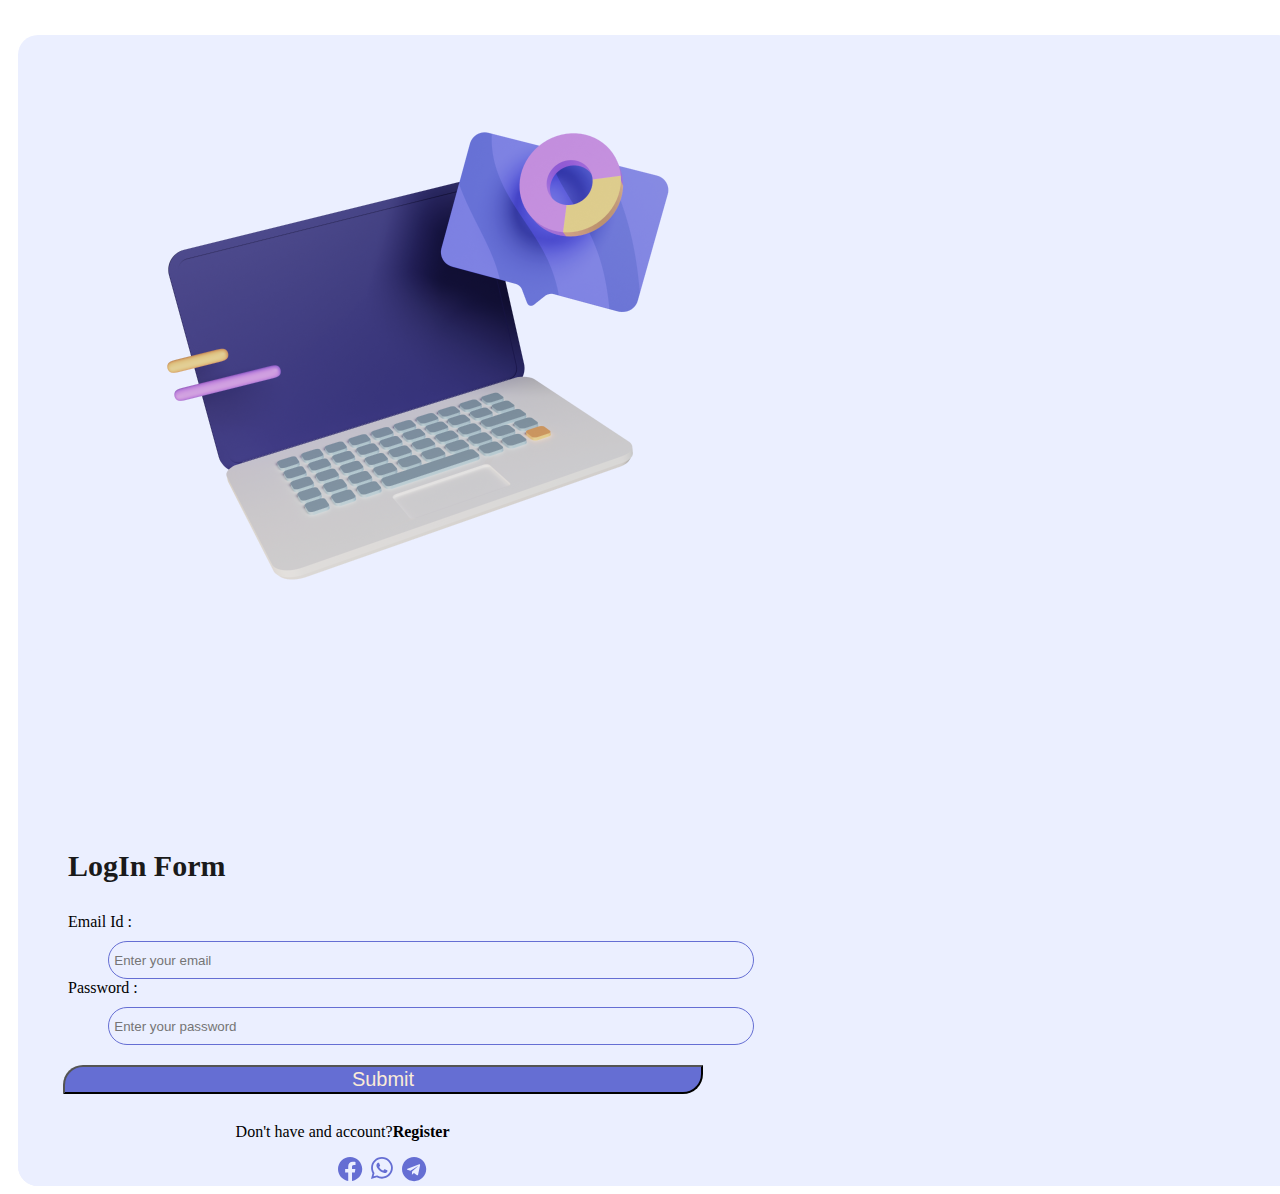
==== MixPage/Login.html @ 8b7caf39 "Successfully Done" ====
<!DOCTYPE html>
<html lang="en">

<head>
    <meta charset="UTF-8">
    <meta name="viewport" content="width=device-width, initial-scale=1.0">
    <title>Document</title>
    <link rel="stylesheet" href="/MixPage/Login.css">
    <link href="https://cdn.jsdelivr.net/npm/bootstrap@5.3.1/dist/css/bootstrap.min.css" rel="stylesheet"
        integrity="sha384-4bw+/aepP/YC94hEpVNVgiZdgIC5+VKNBQNGCHeKRQN+PtmoHDEXuppvnDJzQIu9" crossorigin="anonymous">
</head>

<body>
    <div class="container">
        <div class="row"
            style="width: 1280px; height: 100%; margin-top: 35px; margin-left: 10px; background: #EBEFFF; border-radius: 20px;">
            <div class="col-md-6 imgother03">
                <img src="/Icon/Other 03.png" style="padding-left: 100px; padding-bottom: 20px;" alt="">
            </div>
            <div class="col-md-6" style="border: 0rem solid; border-radius: 20px; background: #EBEFFF; padding-top: 150px;">
                <p class="rpage">LogIn Form</p>
                <!-- <form onsubmit="return validateForm()"> -->
                    <form id="loginForm">
                    <label class="labelfi">Email Id :</label><br>
                    <input type="email" placeholder=" Enter your email" class="inputtext" required><br>
                    <label class="labelfi">Password :</label><br>
                    <input type="password" placeholder=" Enter your password" class="inputtext" required><br>
                    <button class="btnsubmit" type="submit" id="submitButton">Submit</button>
                </form>
                <p class="typo">Don't have and account?<b><link href="/MixPage/Registration.html" />Register</b></p>
                <svg xmlns="http://www.w3.org/2000/svg" width="89" height="25" viewBox="0 0 89 25" fill="none"
                    style="margin-left: 25%;">
                    <path
                        d="M24.2188 12.1094C24.2188 5.41992 18.7988 0 12.1094 0C5.41992 0 0 5.41992 0 12.1094C0 18.1533 4.42822 23.1631 10.2173 24.0723V15.6099H7.14111V12.1094H10.2173V9.44141C10.2173 6.40674 12.0239 4.73047 14.791 4.73047C16.1162 4.73047 17.502 4.9668 17.502 4.9668V7.94531H15.9746C14.4707 7.94531 14.0015 8.87891 14.0015 9.83643V12.1094H17.3599L16.8228 15.6099H14.0015V24.0723C19.7905 23.1631 24.2188 18.1533 24.2188 12.1094Z"
                        fill="#656ED3" />
                    <path
                        d="M51.5986 3.17871C49.5527 1.12793 46.8281 0 43.9326 0C37.9561 0 33.0928 4.86328 33.0928 10.8398C33.0928 12.749 33.5908 14.6143 34.5381 16.2598L33 21.875L38.7471 20.3662C40.3291 21.2305 42.1113 21.6846 43.9277 21.6846H43.9326C49.9043 21.6846 54.875 16.8213 54.875 10.8447C54.875 7.94922 53.6445 5.22949 51.5986 3.17871ZM43.9326 19.8584C42.3115 19.8584 40.7246 19.4238 39.3428 18.6035L39.0156 18.4082L35.6074 19.3018L36.5156 15.9766L36.3008 15.6348C35.3975 14.1992 34.9238 12.5439 34.9238 10.8398C34.9238 5.87402 38.9668 1.83105 43.9375 1.83105C46.3447 1.83105 48.6055 2.76855 50.3047 4.47266C52.0039 6.17676 53.0488 8.4375 53.0439 10.8447C53.0439 15.8154 48.8984 19.8584 43.9326 19.8584ZM48.874 13.1104C48.6055 12.9736 47.2725 12.3193 47.0234 12.2314C46.7744 12.1387 46.5938 12.0947 46.4131 12.3682C46.2324 12.6416 45.7148 13.2471 45.5537 13.4326C45.3975 13.6133 45.2363 13.6377 44.9678 13.501C43.376 12.7051 42.3311 12.0801 41.2812 10.2783C41.0029 9.7998 41.5596 9.83398 42.0771 8.79883C42.165 8.61816 42.1211 8.46191 42.0527 8.3252C41.9844 8.18848 41.4424 6.85547 41.2178 6.31348C40.998 5.78613 40.7734 5.85938 40.6074 5.84961C40.4512 5.83984 40.2705 5.83984 40.0898 5.83984C39.9092 5.83984 39.6162 5.9082 39.3672 6.17676C39.1182 6.4502 38.4199 7.10449 38.4199 8.4375C38.4199 9.77051 39.3916 11.0596 39.5234 11.2402C39.6602 11.4209 41.4326 14.1553 44.1523 15.332C45.8711 16.0742 46.5449 16.1377 47.4043 16.0107C47.9268 15.9326 49.0059 15.3564 49.2305 14.7217C49.4551 14.0869 49.4551 13.5449 49.3867 13.4326C49.3232 13.3105 49.1426 13.2422 48.874 13.1104Z"
                        fill="#656ED3" />
                    <path
                        d="M76.1094 0C69.4199 0 64 5.41992 64 12.1094C64 18.7988 69.4199 24.2188 76.1094 24.2188C82.7988 24.2188 88.2188 18.7988 88.2188 12.1094C88.2188 5.41992 82.7988 0 76.1094 0ZM82.0566 8.2959L80.0693 17.6611C79.9229 18.3252 79.5273 18.4863 78.9756 18.1738L75.9482 15.9424L74.4883 17.3486C74.3271 17.5098 74.1904 17.6465 73.8779 17.6465L74.0928 14.5654L79.7031 9.49707C79.9473 9.28223 79.6494 9.16016 79.3271 9.375L72.3936 13.7402L69.4053 12.8076C68.7559 12.6025 68.7412 12.1582 69.542 11.8457L81.2168 7.34375C81.7588 7.14844 82.2324 7.47559 82.0566 8.2959Z"
                        fill="#656ED3" />
                </svg>
            </div>
        </div>
    </div>
    <!-- <script>
        function validateForm() {
            var email = document.getElementById("email").value;
            var password = document.getElementById("password").value;
            var submitButton = document.getElementById("submitButton");

            var emailPattern = /^[a-zA-Z0-9._-]+@[a-zA-Z0-9.-]+\.[a-zA-Z]{2,4}$/;

            if (email === "" || password === "" || !email.match(emailPattern)) {
                submitButton.disabled = true;
            } else {
                submitButton.disabled = false;
            }
        }
    </script> -->
    <script>
        const loginForm = document.getElementById("loginForm");
        loginForm.addEventListener("submit", function (e) {
            e.preventDefault();
            console.log("Email:", loginForm[0].value);
            console.log("Password:", loginForm[1].value);

            alert("You are successfully login");
        });
    </script>
</body>

</html>
---- MixPage/Login.css ----
.imgother07 {
    padding-top: 2%;
    width: 536px;
    height: 492px;
    flex-shrink: 0;
    /* margin-left: 0%; */
}

.rpage {
    color: #1A1A1A;
    font-family: Inter;
    font-size: 30px;
    font-style: normal;
    font-weight: 700;
    line-height: normal;
    padding-top: 20px;
    margin-left: 50px;
    /* margin-right: 250px; */
}

.labelfi {
    color: #000;
    font-family: Inter;
    font-size: 16px;
    font-style: normal;
    font-weight: 400;
    line-height: normal;
    margin-left: 50px;
}

.inputtext {
    width: 50%;
    height: 34px;
    flex-shrink: 0;
    border-radius: 50px;
    border: 1px solid #656ED3;
    background: rgba(175, 179, 255, 0.00);
    margin-top: 10px;
    margin-left: 7%;
}

.backgr {
    margin-bottom: 50px;
}

.btnsubmit {
    border-radius: 20px 0%;
    background: #656ED3;
    color: antiquewhite;
    height: 6%;
    width: 50%;
    margin-left: 45px;
    margin-top: 20px;
    font-size: 20px;
}

.typo {
    color: #000;

    font-family: Inter;
    font-size: 16px;
    font-style: normal;
    font-weight: 400;
    line-height: normal;

    color: #000;
    font-family: Inter;
    font-size: 16px;
    font-style: normal;
    font-weight: 500;
    line-height: normal;
    padding-left: 17%;
    padding-top: 1%;
}

.footgr {
    height: 50px;
    width: 100%;
}

/* @media (max-width: 768px) {
    .footgr {
        background-color: #333;
    }
} */


@media (max-width: 400px) {
    .container {
        width: 100%;
    }
    
    .row {
        flex-direction: column;
    }
    
    .col-md-6 {
        width: 100%;
    }
}

/* .imgother07 {
    padding-top: 5%;
    width: 536px;
    height: 492px;
    flex-shrink: 0;
} */
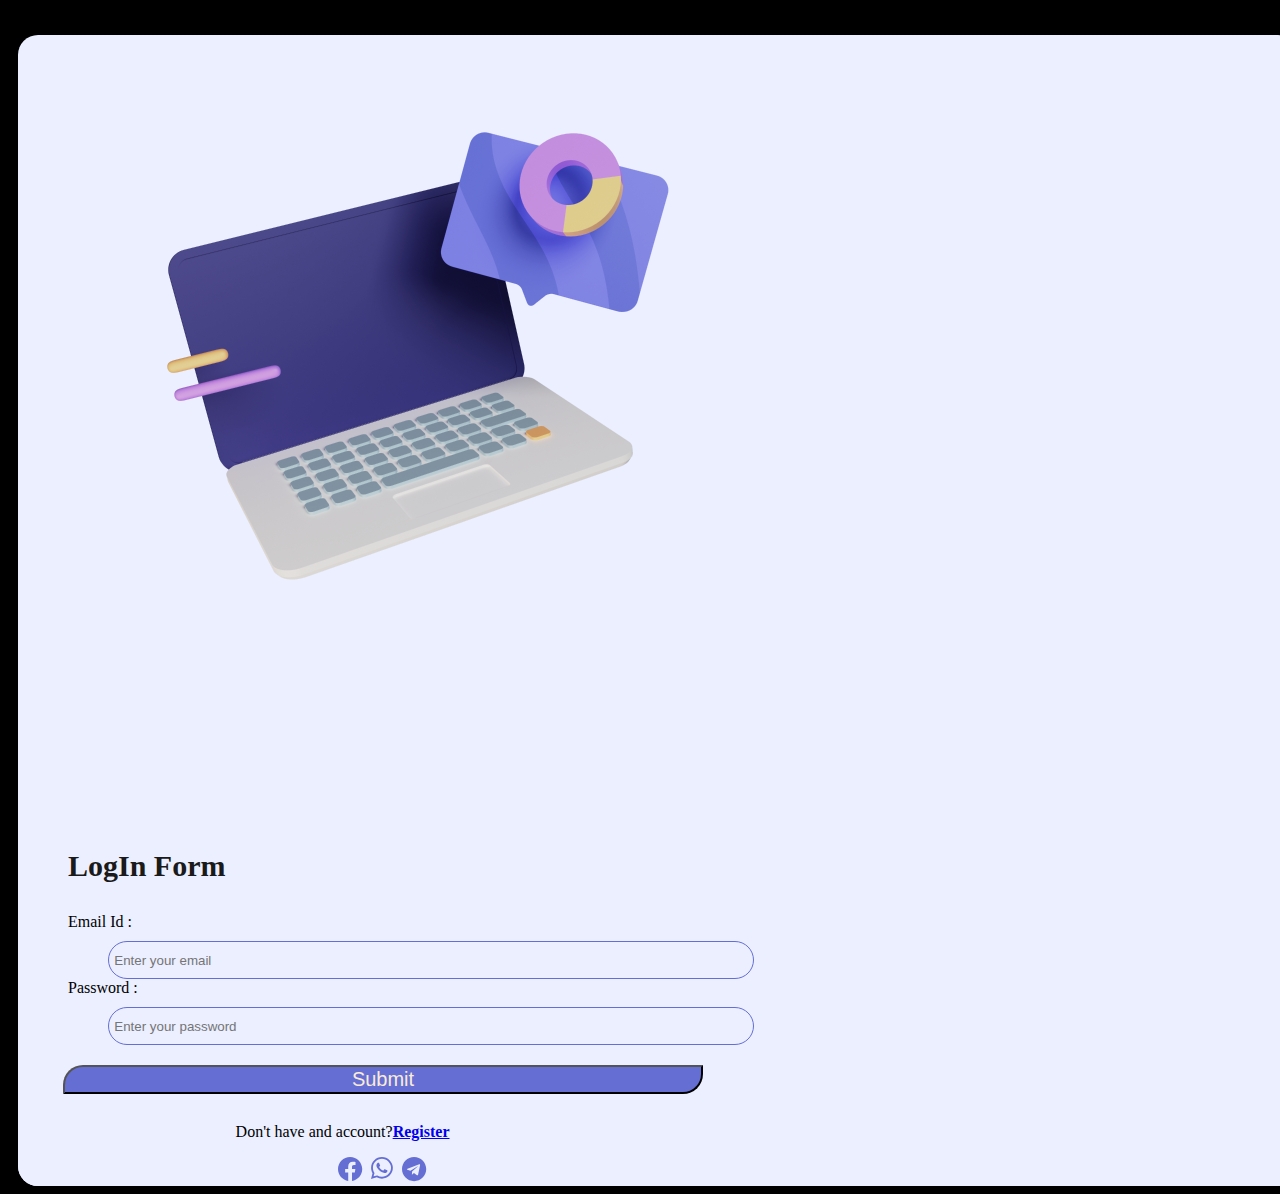
==== commit 30eea27e: "Successfully Done" ====
--- a/MixPage/Login.html
+++ b/MixPage/Login.html
@@ -10,10 +10,10 @@
         integrity="sha384-4bw+/aepP/YC94hEpVNVgiZdgIC5+VKNBQNGCHeKRQN+PtmoHDEXuppvnDJzQIu9" crossorigin="anonymous">
 </head>
 
-<body>
+<body style="background-color: black;" class="bmain">
     <div class="container">
-        <div class="row"
-            style="width: 1280px; height: 100%; margin-top: 35px; margin-left: 10px; background: #EBEFFF; border-radius: 20px;">
+        <div class="row bmain"
+            style="width: 1280px; margin-top: 35px; margin-left: 10px; background: #EBEFFF; border-radius: 20px;">
             <div class="col-md-6 imgother03">
                 <img src="/Icon/Other 03.png" style="padding-left: 100px; padding-bottom: 20px;" alt="">
             </div>
@@ -27,7 +27,7 @@
                     <input type="password" placeholder=" Enter your password" class="inputtext" required><br>
                     <button class="btnsubmit" type="submit" id="submitButton">Submit</button>
                 </form>
-                <p class="typo">Don't have and account?<b><link href="/MixPage/Registration.html" />Register</b></p>
+                <p class="typo">Don't have and account?<b><a href="/MixPage/Registration.html">Register</b></p>
                 <svg xmlns="http://www.w3.org/2000/svg" width="89" height="25" viewBox="0 0 89 25" fill="none"
                     style="margin-left: 25%;">
                     <path
--- a/MixPage/Login.css
+++ b/MixPage/Login.css
@@ -1,3 +1,12 @@
+.bmain{
+    
+}
+
+@media only screen and (max-width:420px){
+    .bmain{
+        width: 50%;
+    }
+}
 .imgother07 {
     padding-top: 2%;
     width: 536px;
@@ -86,17 +95,17 @@
 
 
 @media (max-width: 400px) {
-    .container {
+    /* .container {
         width: 100%;
-    }
+    } */
     
-    .row {
+    /* .row {
         flex-direction: column;
     }
     
     .col-md-6 {
         width: 100%;
-    }
+    } */
 }
 
 /* .imgother07 {
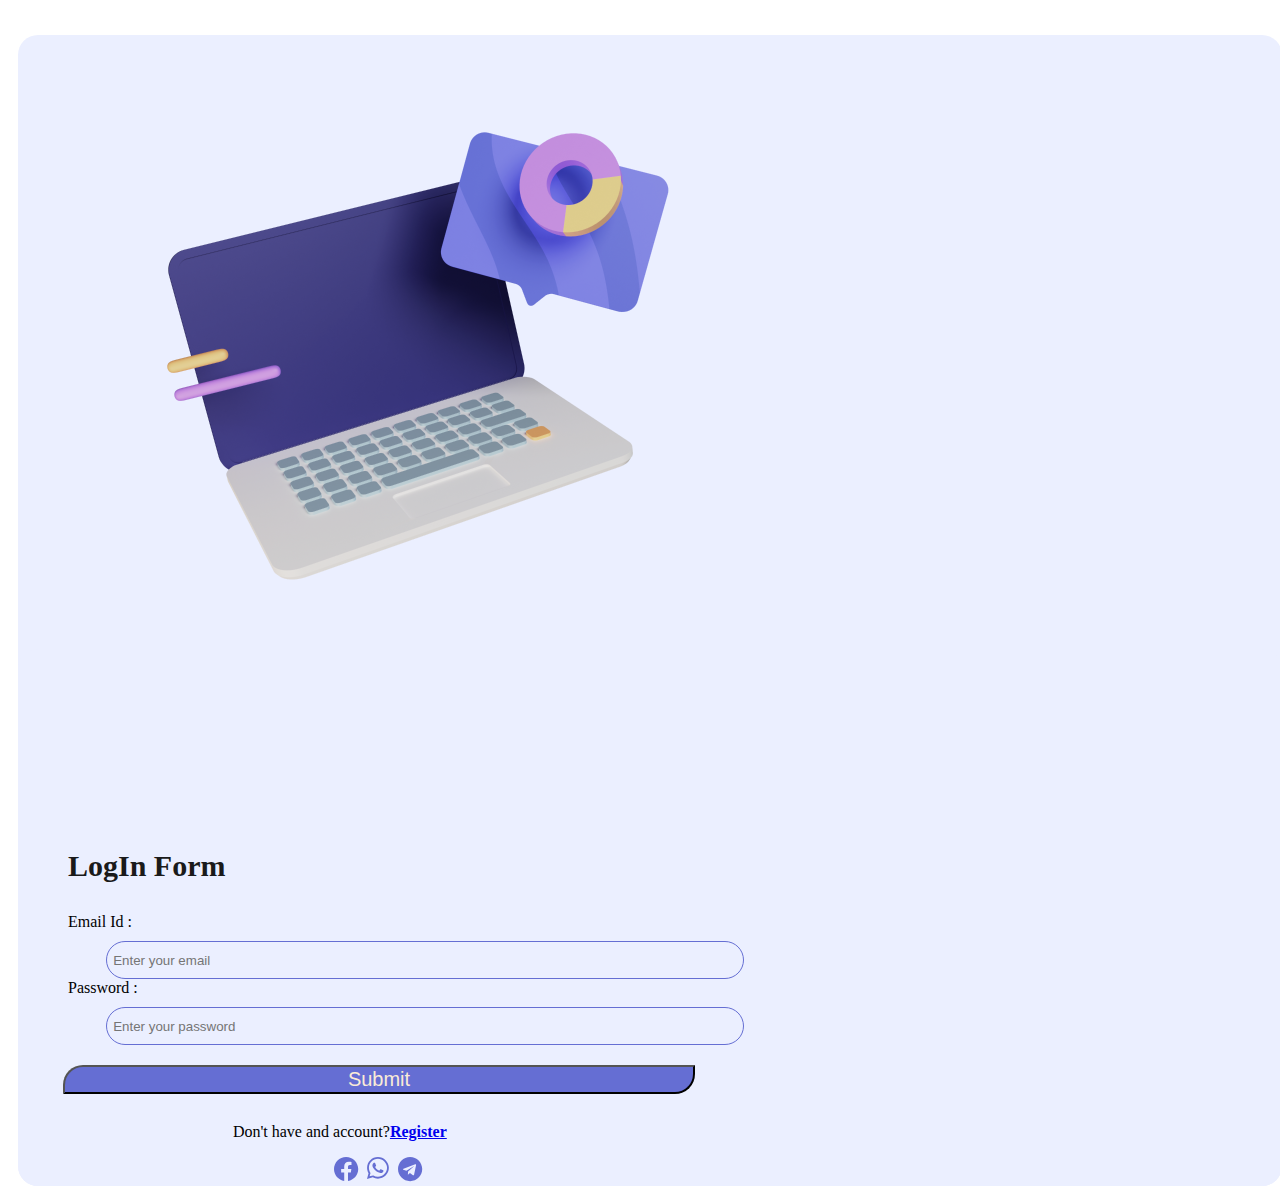
==== commit 7133a563: "Portfolio Successfully Done" ====
--- a/MixPage/Login.html
+++ b/MixPage/Login.html
@@ -10,10 +10,10 @@
         integrity="sha384-4bw+/aepP/YC94hEpVNVgiZdgIC5+VKNBQNGCHeKRQN+PtmoHDEXuppvnDJzQIu9" crossorigin="anonymous">
 </head>
 
-<body style="background-color: black;" class="bmain">
+<body class="bmain">
     <div class="container">
         <div class="row bmain"
-            style="width: 1280px; margin-top: 35px; margin-left: 10px; background: #EBEFFF; border-radius: 20px;">
+            style="width: 100%; margin-top: 35px; margin-left: 10px; background: #EBEFFF; border-radius: 20px;">
             <div class="col-md-6 imgother03">
                 <img src="/Icon/Other 03.png" style="padding-left: 100px; padding-bottom: 20px;" alt="">
             </div>
--- a/MixPage/Login.css
+++ b/MixPage/Login.css
@@ -4,7 +4,7 @@
 
 @media only screen and (max-width:420px){
     .bmain{
-        width: 50%;
+        width: 100vh;
     }
 }
 .imgother07 {
